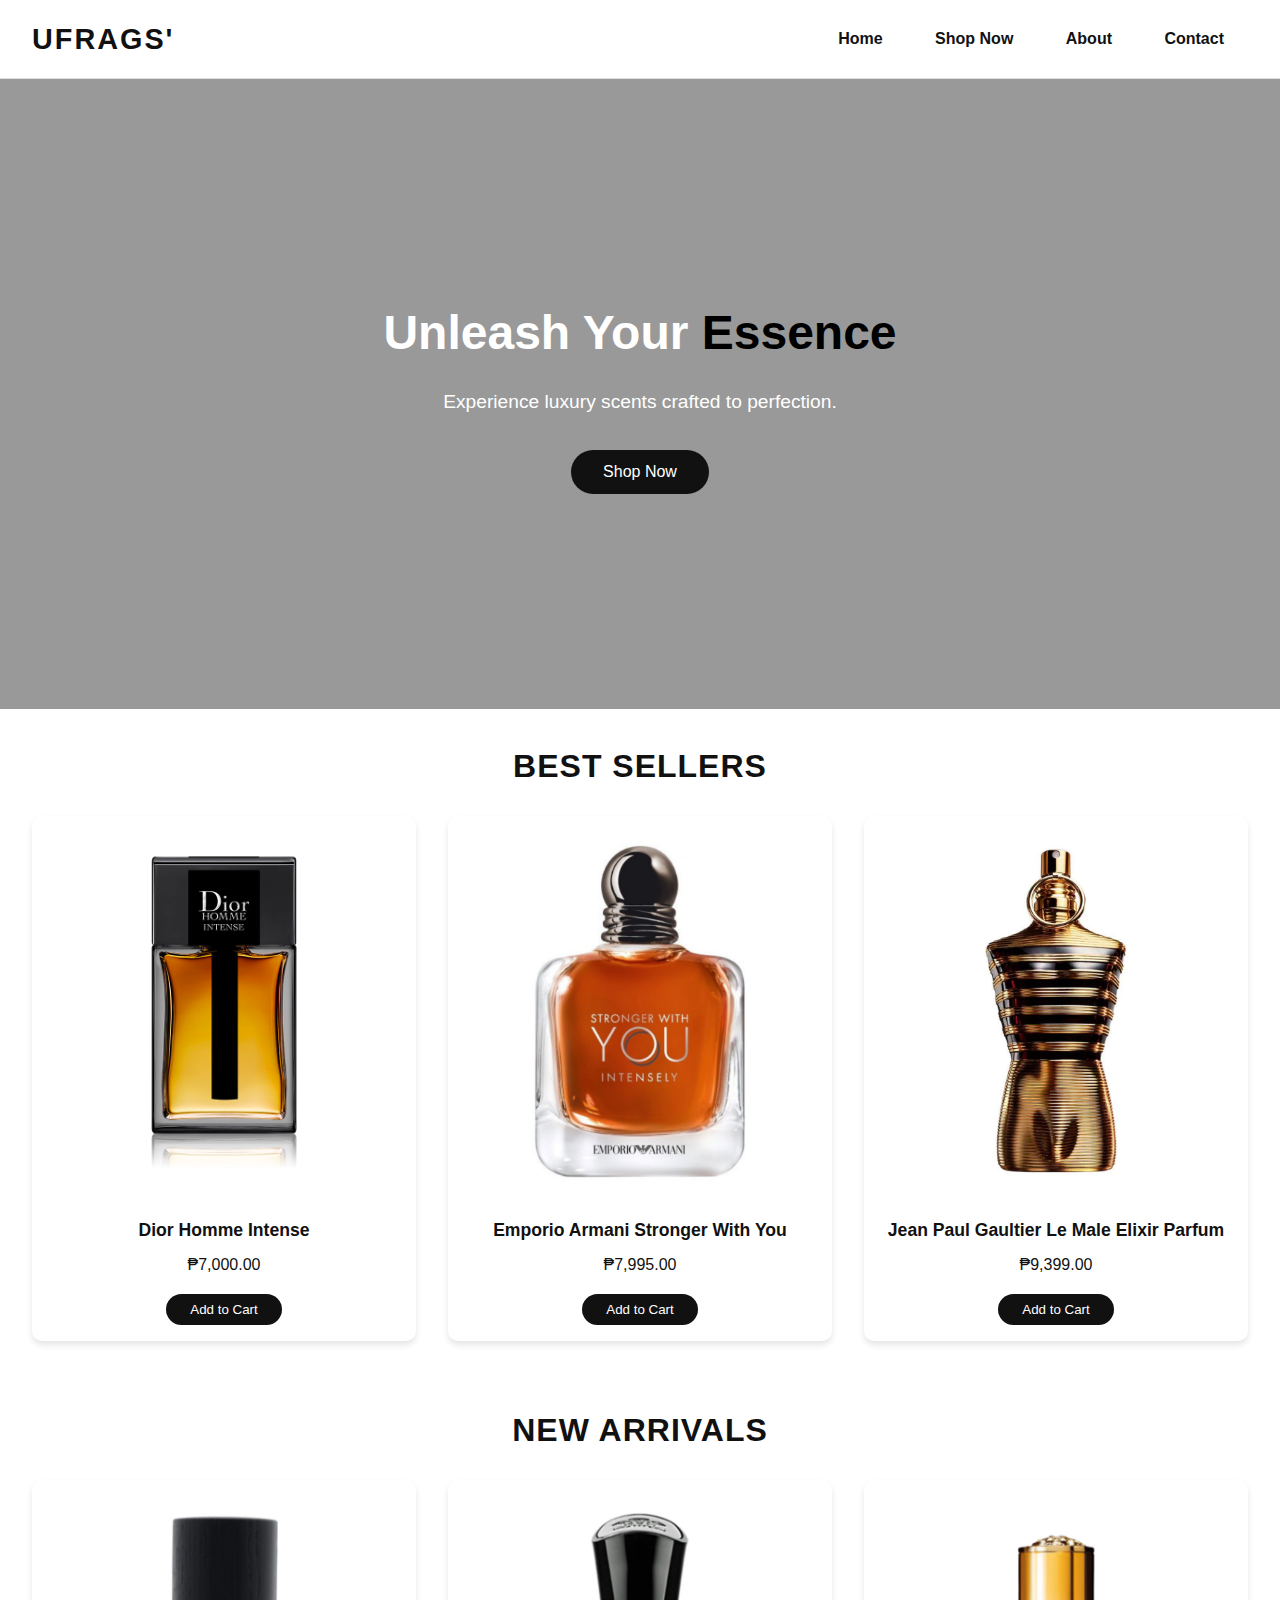
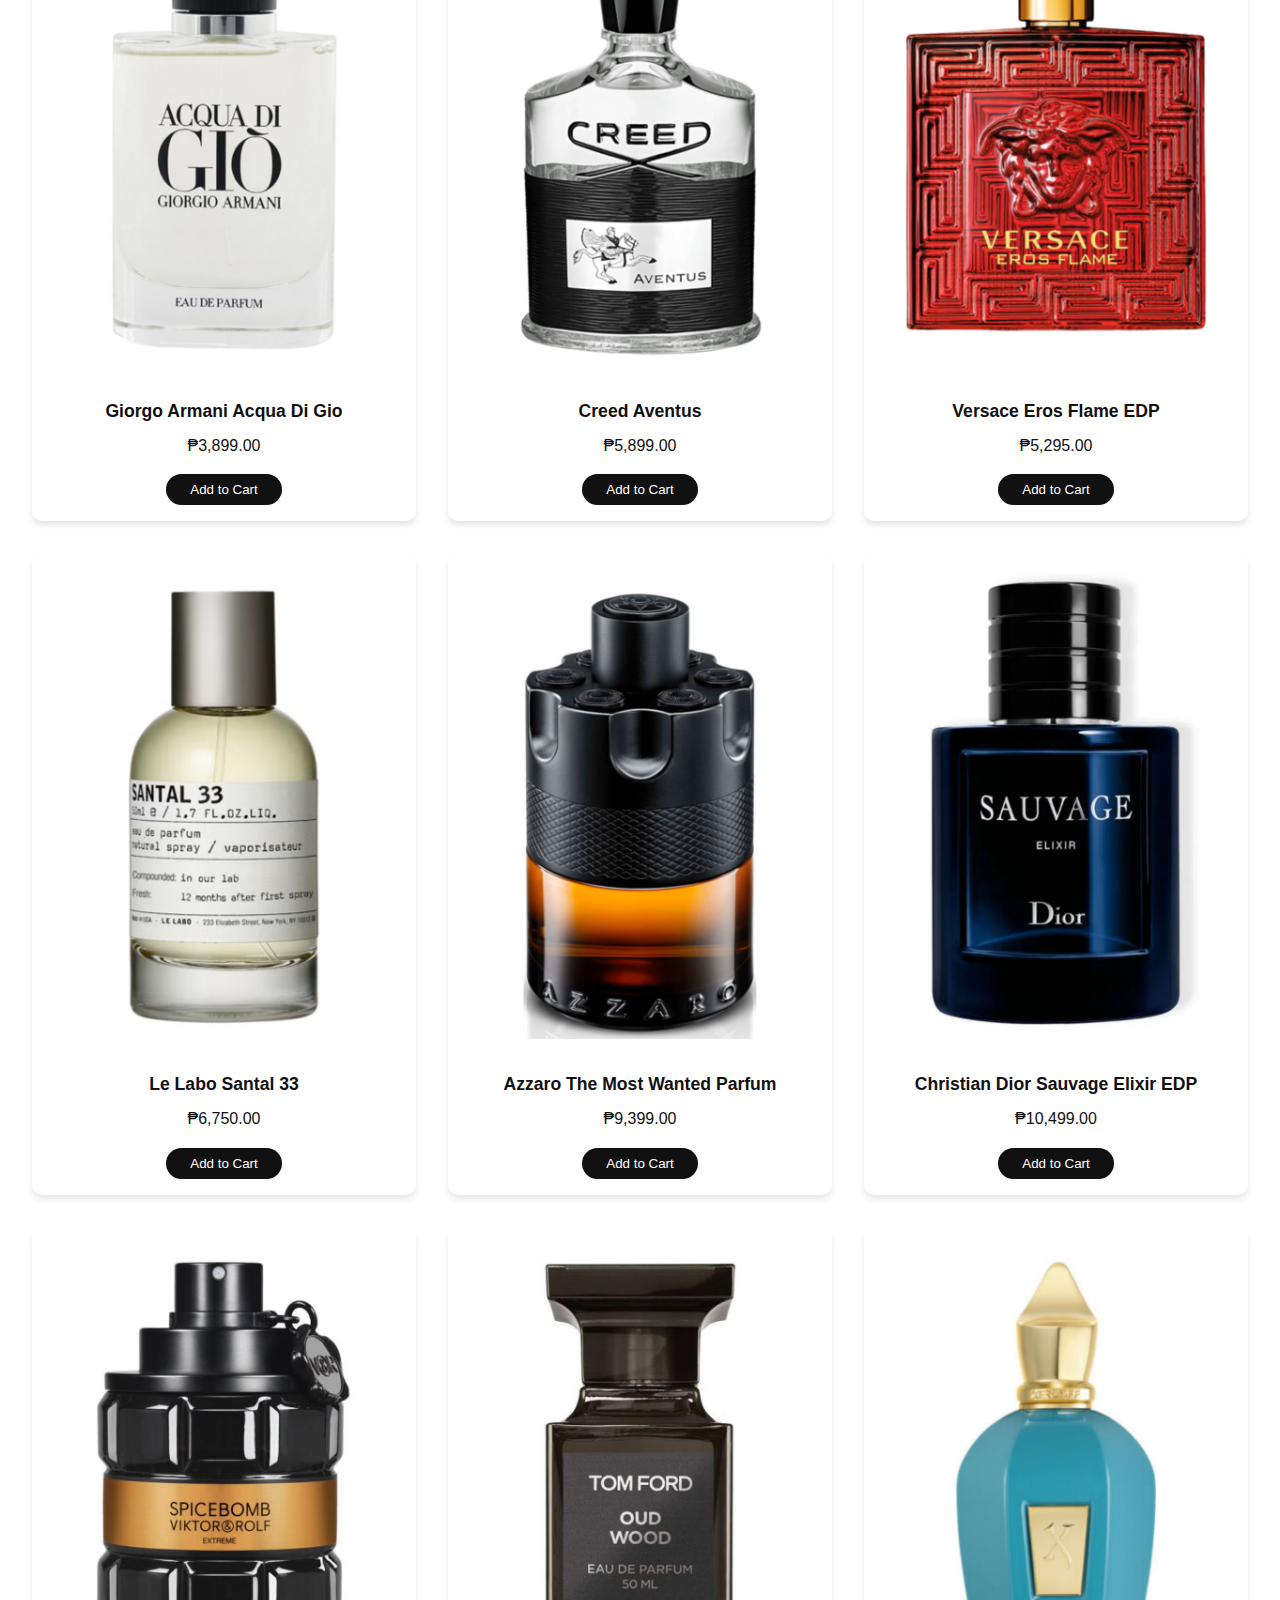
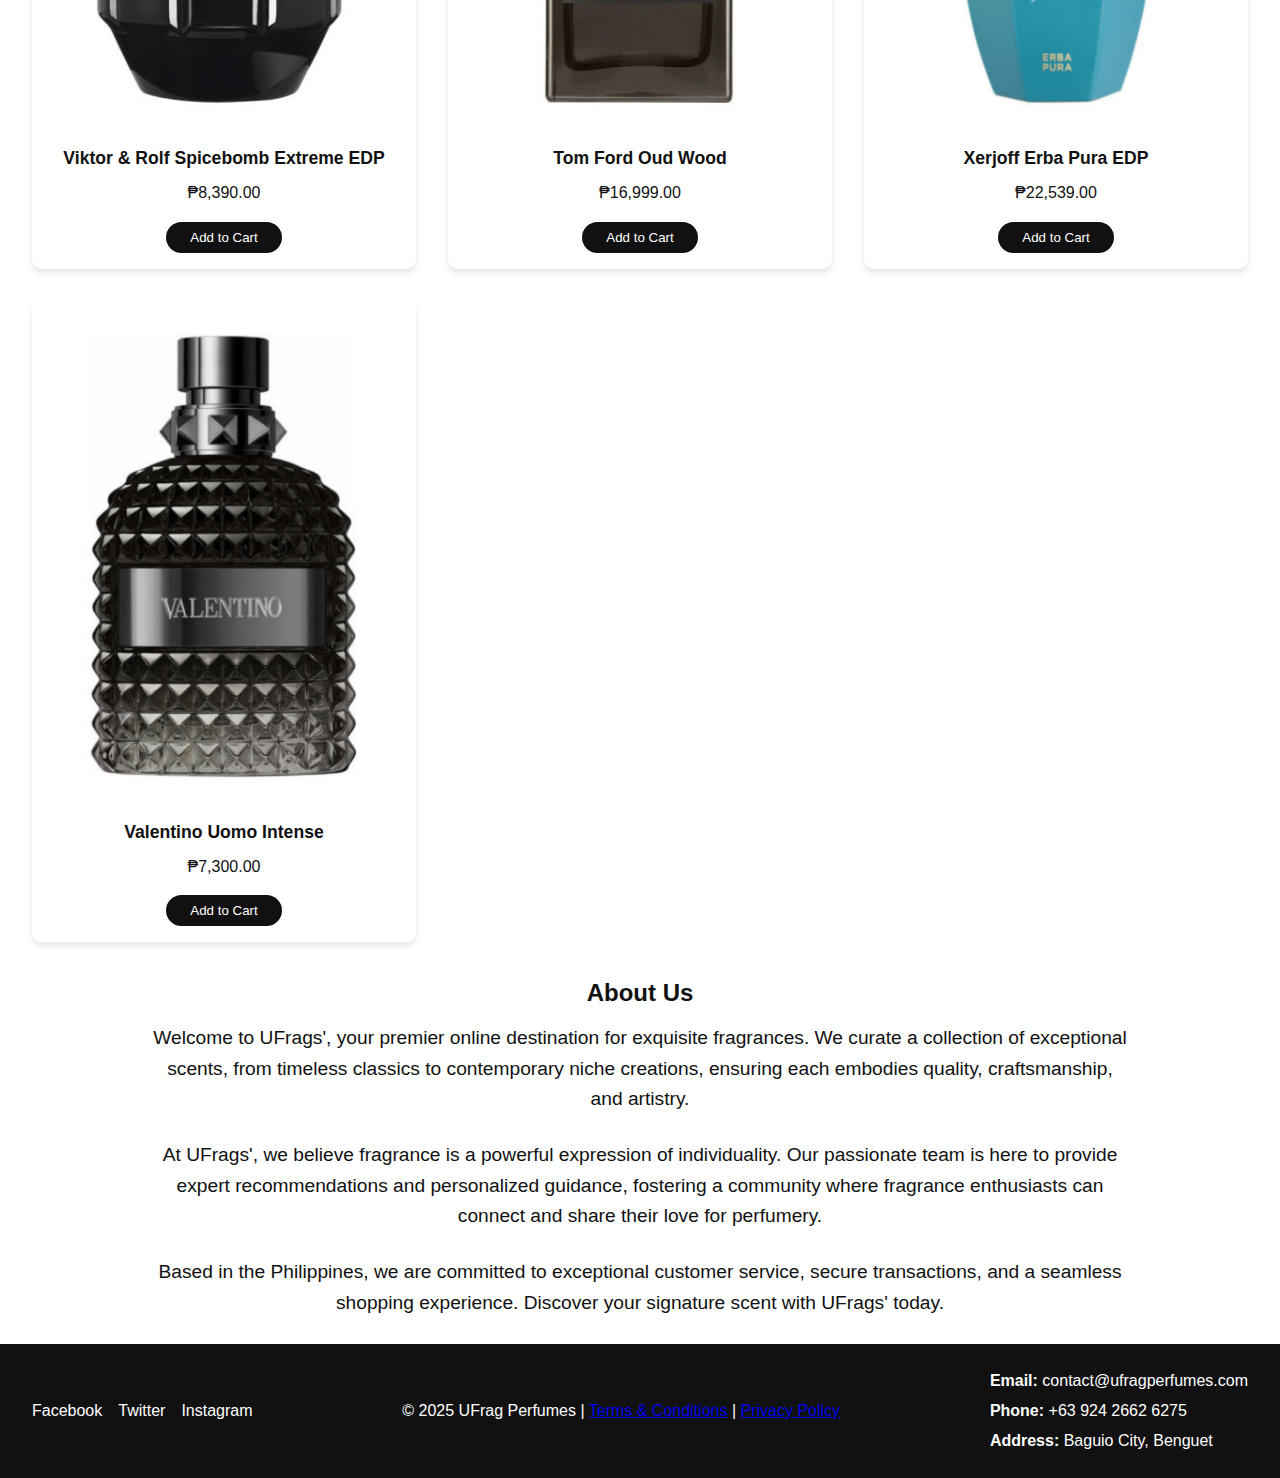
==== index.html @ 7cffb6a0 "our first commit" ====
<!DOCTYPE html>
<html lang="en">

<head>
    <meta charset="UTF-8">
    <meta name="viewport" content="width=device-width, initial-scale=1.0">
    <title>UFrag Perfumes</title>
    <link rel="stylesheet" href="stylesheet.css">
</head>

<body>
    <header>
        <div class="logo">UFrags'</div>
        <nav>
            <div class="topnav">
                <a href="#home">Home</a>
                <a href="#shop">Shop Now</a>
                <a href="#about">About</a>
                <a href="#contact">Contact</a>
            </div>
        </nav>
    </header>

    <section id="home" class="banner">
        <h1>Unleash Your <span style="color: black;">Essence</span></h1>
        <p>Experience luxury scents crafted to perfection.</p>
        <button onclick="location.href='#shop'">Shop Now</button>
    </section>

    <section id="shop" class="featured-products">
        <h2>BEST SELLERS</h2>
        <div class="product-grid">
            <div class="product">
                <img src="diorhi.png" alt="Perfume 1">
                <h3>Dior Homme Intense</h3>
                <p>₱7,000.00</p>
                <button>Add to Cart</button>
            </div>
            <div class="product">
                <img src="swyi.jpg" alt="Perfume 2">
                <h3>Emporio Armani Stronger With You</h3>
                <p>₱7,995.00</p>
                <button>Add to Cart</button>
            </div>
            <div class="product">
                <img src="jpg.png" alt="Perfume 3">
                <h3>Jean Paul Gaultier Le Male Elixir Parfum</h3>
                <p>₱9,399.00</p>
                <button>Add to Cart</button>
            </div>
        </div>
    </section>

    <section id="shop" class="featured-products">
        <h2>NEW ARRIVALS</h2>
        <div class="product-grid">
            <div class="product">
                <img src="adg.png" alt="Perfume 4">
                <h3>Giorgo Armani Acqua Di Gio</h3>
                <p>₱3,899.00</p>
                <button>Add to Cart</button>
            </div>
            <div class="product">
                <img src="aven.png" alt="Perfume 5">
                <h3>Creed Aventus</h3>
                <p>₱5,899.00</p>
                <button>Add to Cart</button>
            </div>
            <div class="product">
                <img src="eflame.png" alt="Perfume 6">
                <h3>Versace Eros Flame EDP</h3>
                <p>₱5,295.00</p>
                <button>Add to Cart</button>
            </div>
            <div class="product">
                <img src="santal.png" alt="Perfume 7">
                <h3>Le Labo Santal 33</h3>
                <p>₱6,750.00</p>
                <button>Add to Cart</button>
            </div>
            <div class="product">
                <img src="tmw.png" alt="Perfume 8">
                <h3>Azzaro The Most Wanted Parfum</h3>
                <p>₱9,399.00</p>
                <button>Add to Cart</button>
            </div>
            <div class="product">
                <img src="sauvage.png" alt="Perfume 9">
                <h3>Christian Dior Sauvage Elixir EDP</h3>
                <p>₱10,499.00</p>
                <button>Add to Cart</button>
            </div>
            <div class="product">
                <img src="spice.png" alt="Perfume 10">
                <h3>Viktor & Rolf Spicebomb Extreme EDP</h3>
                <p>₱8,390.00</p>
                <button>Add to Cart</button>
            </div>
            <div class="product">
                <img src="tfoud.png" alt="Perfume 11">
                <h3>Tom Ford Oud Wood</h3>
                <p>₱16,999.00</p>
                <button>Add to Cart</button>
            </div>
            <div class="product">
                <img src="xer.png" alt="Perfume 12">
                <h3>Xerjoff Erba Pura EDP</h3>
                <p>₱22,539.00</p>
                <button>Add to Cart</button>
            </div>
            <div class="product">
                <img src="valen.png" alt="Perfume 12">
                <h3>Valentino Uomo Intense</h3>
                <p>₱7,300.00</p>
                <button>Add to Cart</button>
            </div>
        </div>
    </section>

    <section id="about" class="about">
        <h2>About Us</h2>
        <p>Welcome to UFrags', your premier online destination for exquisite fragrances. We curate a collection of exceptional scents, from timeless classics to contemporary niche creations, ensuring each embodies quality, craftsmanship, and artistry.</p>
        
        <p>At UFrags', we believe fragrance is a powerful expression of individuality. Our passionate team is here to provide expert recommendations and personalized guidance, fostering a community where fragrance enthusiasts can connect and share their love for perfumery.</p>
        
        <p>Based in the Philippines, we are committed to exceptional customer service, secure transactions, and a seamless shopping experience. Discover your signature scent with UFrags' today.</p>
    </section>
    <section id="contact" class="contact">
        <footer>
            <div class="footer-container">
                <div class="social-icons">
                    <a href="#">Facebook</a>
                    <a href="#">Twitter</a>
                    <a href="#">Instagram</a>
                </div>
                <div class="footer-text">
                    <p>&copy; 2025 UFrag Perfumes | 
                        <a href="terms.html">Terms & Conditions</a> | 
                        <a href="privacy.html">Privacy Policy</a>
                    </p>
                </div>
                <div class="contact-info">
                    <p><strong>Email:</strong> contact@ufragperfumes.com</p>
                    <p><strong>Phone:</strong> +63 924 2662 6275</p>
                    <p><strong>Address:</strong> Baguio City, Benguet</p>
                </div>
            </div>
        </footer>
    </section>
</body>

</html>
---- stylesheet.css ----
* {
    margin: 0;
    padding: 0;
    box-sizing: border-box;
}

html {
    scroll-behavior: smooth;
  }

body {
    font-family: "Helvetica Neue", Arial, sans-serif;
    color: #111;
    line-height: 1.6;
}

header {
    display: flex;
    justify-content: space-between;
    align-items: center;
    padding: 1rem 2rem;
    background: #fff;
    border-bottom: 1px solid #ddd;
    position: sticky;
    top: 0;
    z-index: 1000;
}

.logo {
    font-size: 1.8rem;
    font-weight: bold;
    letter-spacing: 2px;
    text-transform: uppercase;
}

nav {
    display: flex;
    align-items: center;
}

.topnav a {
    margin: 0 1rem;
    text-decoration: none;
    color: #111;
    font-weight: bold;
    padding: 0.5rem;
}


.topnav input {
    padding: 0.6rem 1rem;
    border: 1px solid #ddd;
    border-radius: 25px;
    outline: none;
    font-size: 0.9rem;
    margin-left: 1rem;
}

.banner {
    display: flex;
    flex-direction: column;
    justify-content: center;
    align-items: center;
    text-align: center;
    height: 70vh;
    color: white;
    padding: 4rem 2rem;
    position: relative;
}

.banner::after {
    content: '';
    position: absolute;
    top: 0;
    left: 0;
    width: 100%;
    height: 100%;
    background: rgba(0, 0, 0, 0.4);
    z-index: 0;
}

.banner h1 {
    font-size: 3rem;
    z-index: 1;
    position: relative;
    margin-bottom: 1rem;
}

.banner p {
    font-size: 1.2rem;
    margin-bottom: 2rem;
    z-index: 1;
    position: relative;
}

.contact p {
    font-size: 1rem;
    z-index: 1;
}

.about p {
    font-size: 1.2rem;
    margin-bottom: 2rem;
    text-align: center;
    margin: 10px 150px 25px;
    z-index: 1;
    position: relative;
}

.about h2 {
    text-align: center;
    z-index: 1;
    position: relative;
}

.banner button {
    padding: 0.8rem 2rem;
    font-size: 1rem;
    background: #111;
    border: none;
    border-radius: 25px;
    color: white;
    cursor: pointer;
    z-index: 1;
    position: relative;
}

.featured-products {
    padding: 2rem;
    text-align: center;
}

.featured-products h2 {
    margin-bottom: 1.5rem;
    font-size: 2rem;
    text-transform: uppercase;
    letter-spacing: 1px;
}

.product-grid {
    display: grid;
    grid-template-columns: repeat(auto-fit, minmax(300px, 1fr));
    gap: 2rem;
}

.product {
    padding: 1rem;
    background: #fff;
    border-radius: 10px;
    box-shadow: 0 4px 6px rgba(0, 0, 0, 0.1);
    text-align: center;
    transition: transform 0.3s ease, box-shadow 0.3s ease;
}

.product:hover {
    transform: translateY(-5px);
    box-shadow: 0 6px 10px rgba(0, 0, 0, 0.15);
}

.product img {
    max-width: 100%;
    border-radius: 10px;
    margin-bottom: 1rem;
}

.product h3 {
    margin: 0.5rem 0;
    font-size: 1.1rem;
}

.product p {
    font-size: 1rem;
    margin-bottom: 1rem;
}

.product button {
    padding: 0.5rem 1.5rem;
    background: #111;
    color: white;
    border: none;
    border-radius: 25px;
    cursor: pointer;
}

footer {
    background: #111;
    color: white;
    padding: 1.5rem 2rem;
}

.footer-container {
    display: flex;
    justify-content: space-between;
    align-items: center;
    flex-wrap: wrap;
}

.footer-container .contact-info {
    display: flex;
    flex-direction: column;
    gap: 0.3rem;
    text-align: left;
}

.footer-container .social-icons {
    display: flex;
    gap: 1rem;
    text-align: right;
}

.footer-container .social-icons a {
    color: white;
    text-decoration: none;
    font-size: 1rem;
}

.footer-container .footer-text {
    text-align: center;
    flex: 1;
}

@media (max-width: 768px) {
    .banner h1 {
        font-size: 2rem;
    }

    .banner p {
        font-size: 1rem;
    }

    .topnav input {
        width: 100%;
        margin-top: 0.5rem;
    }
}
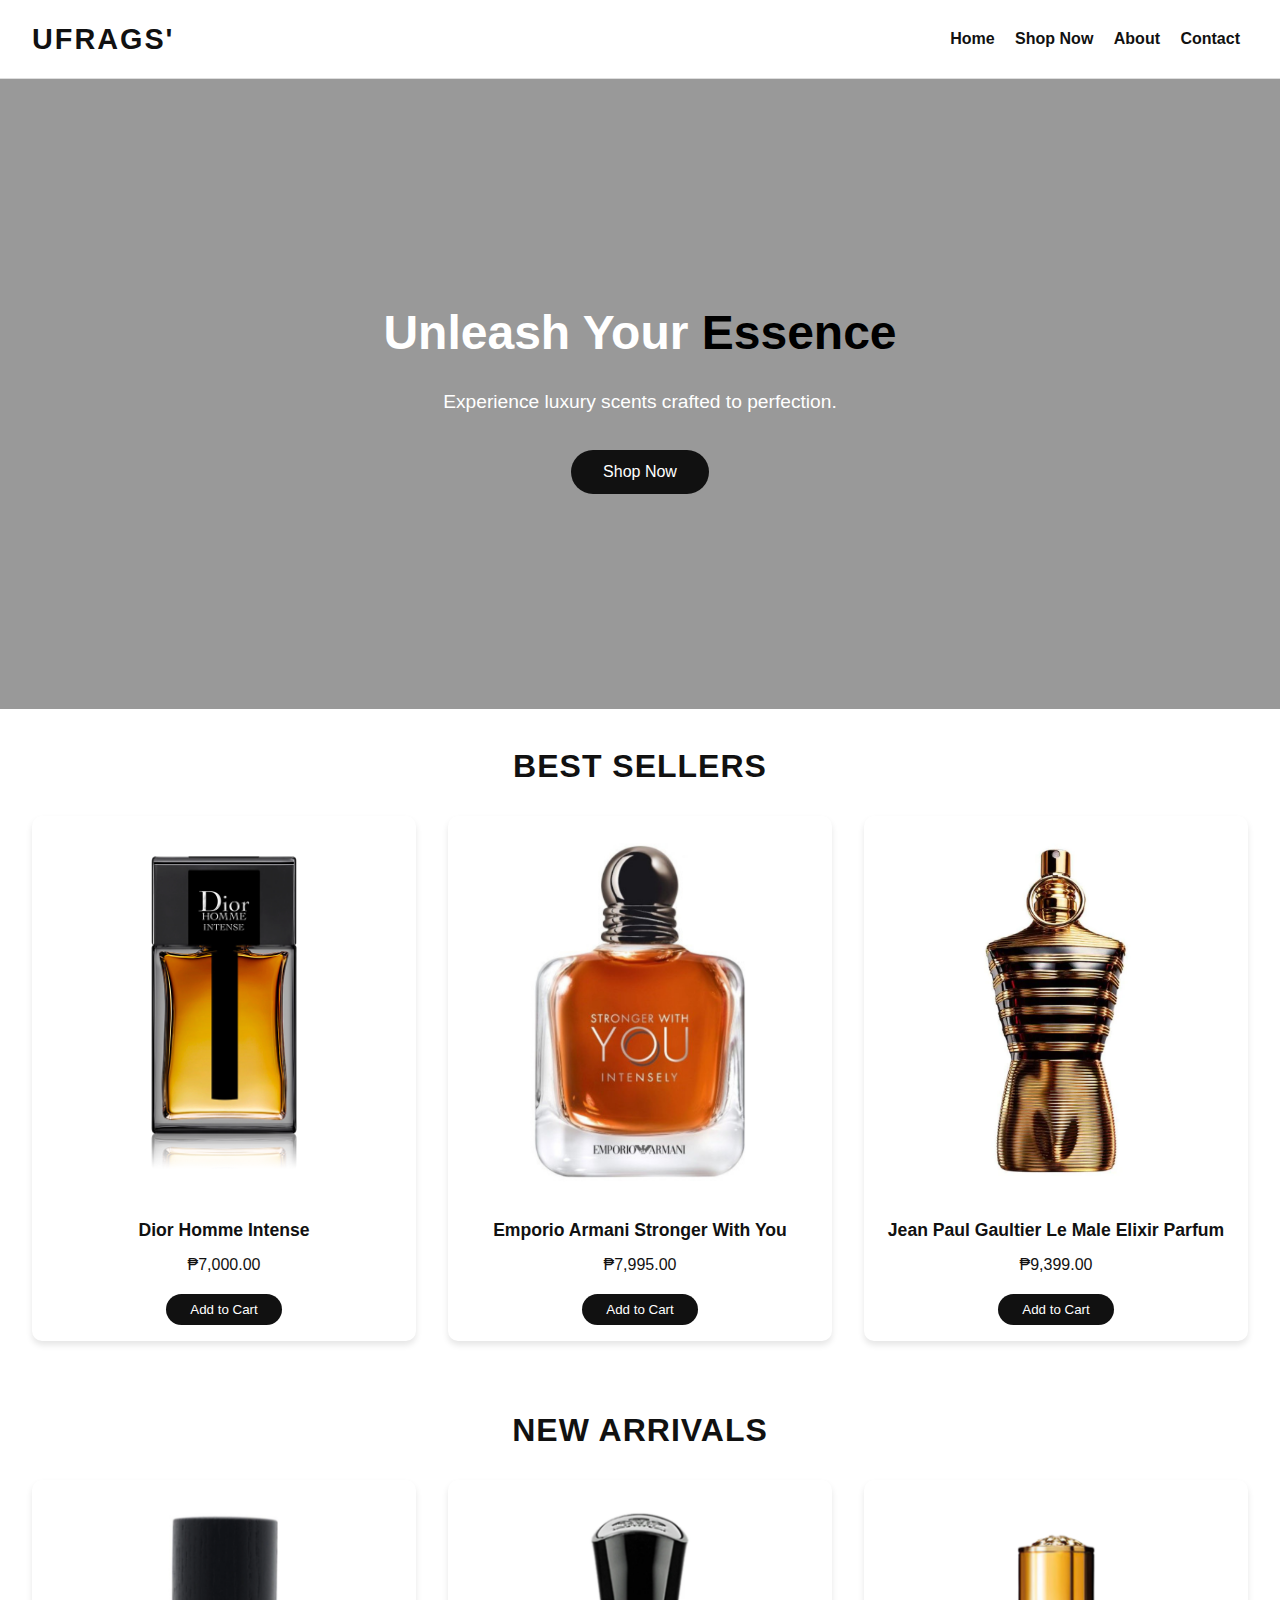
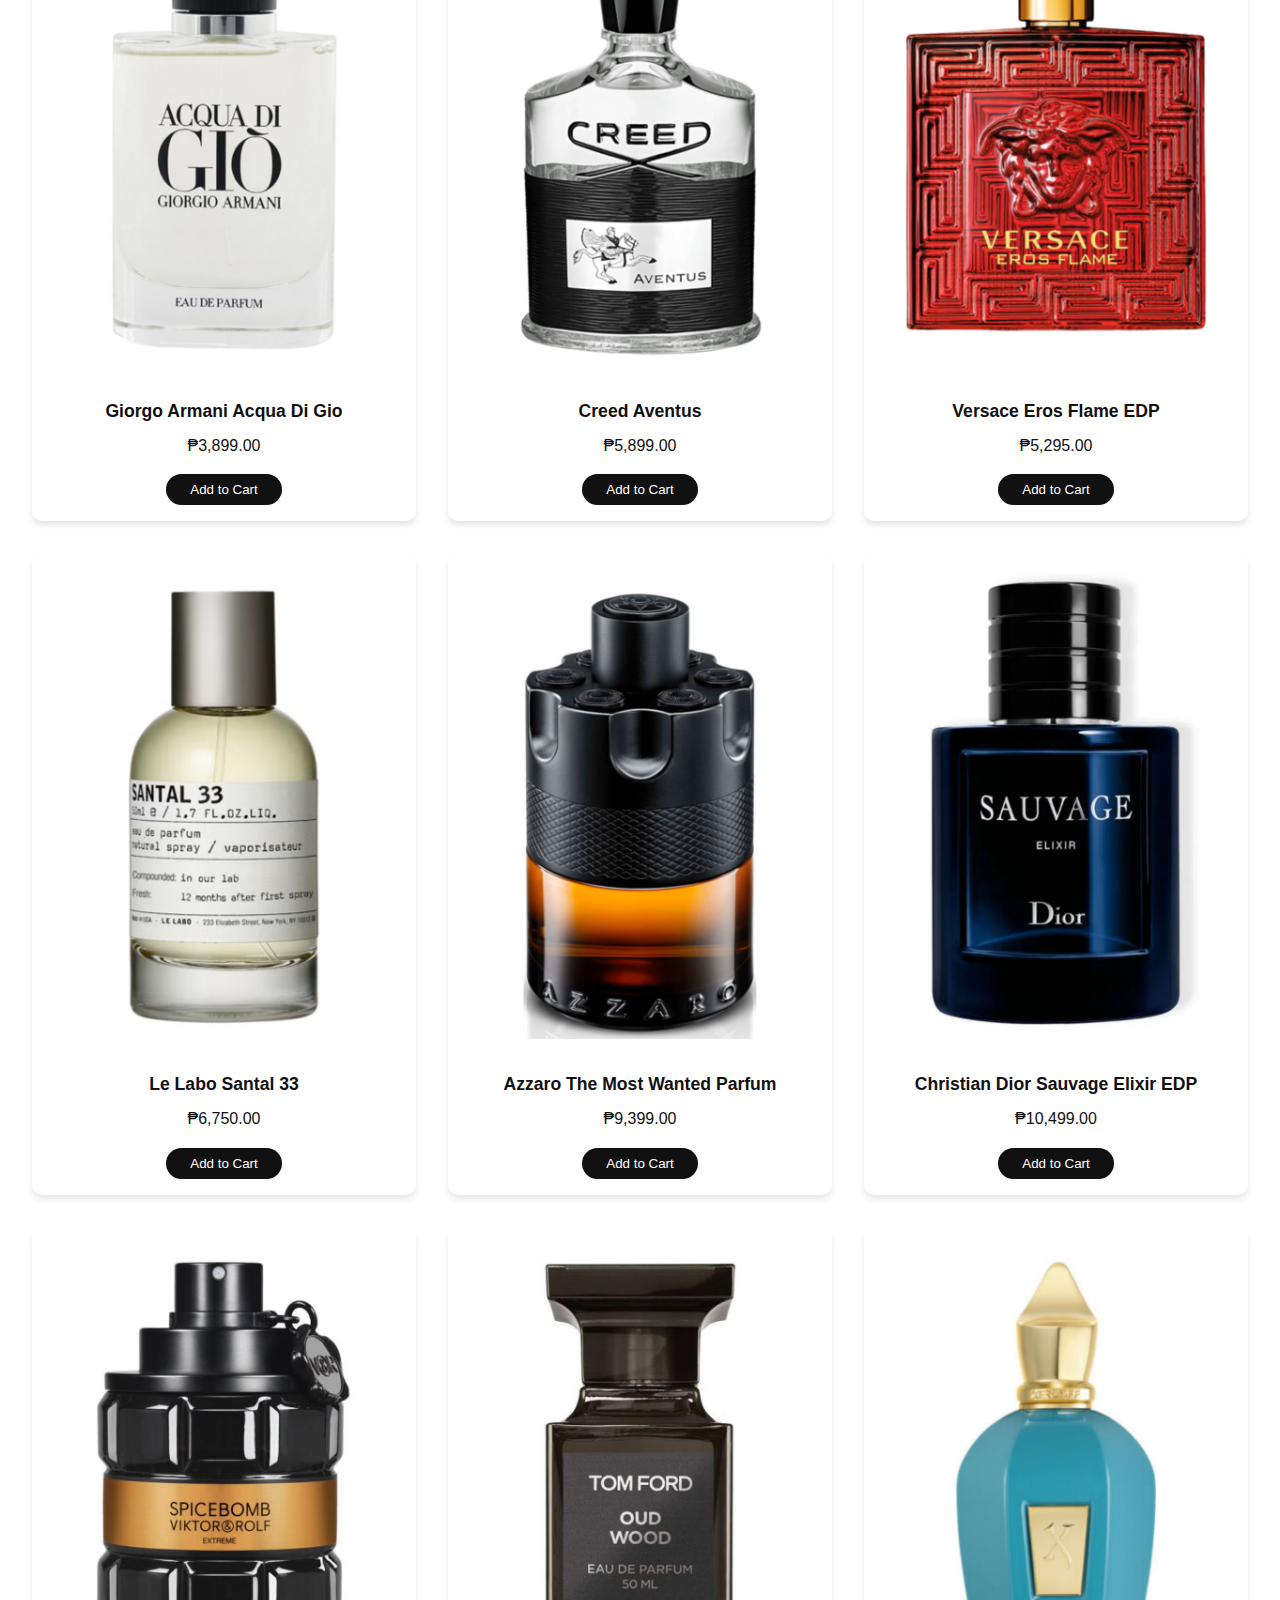
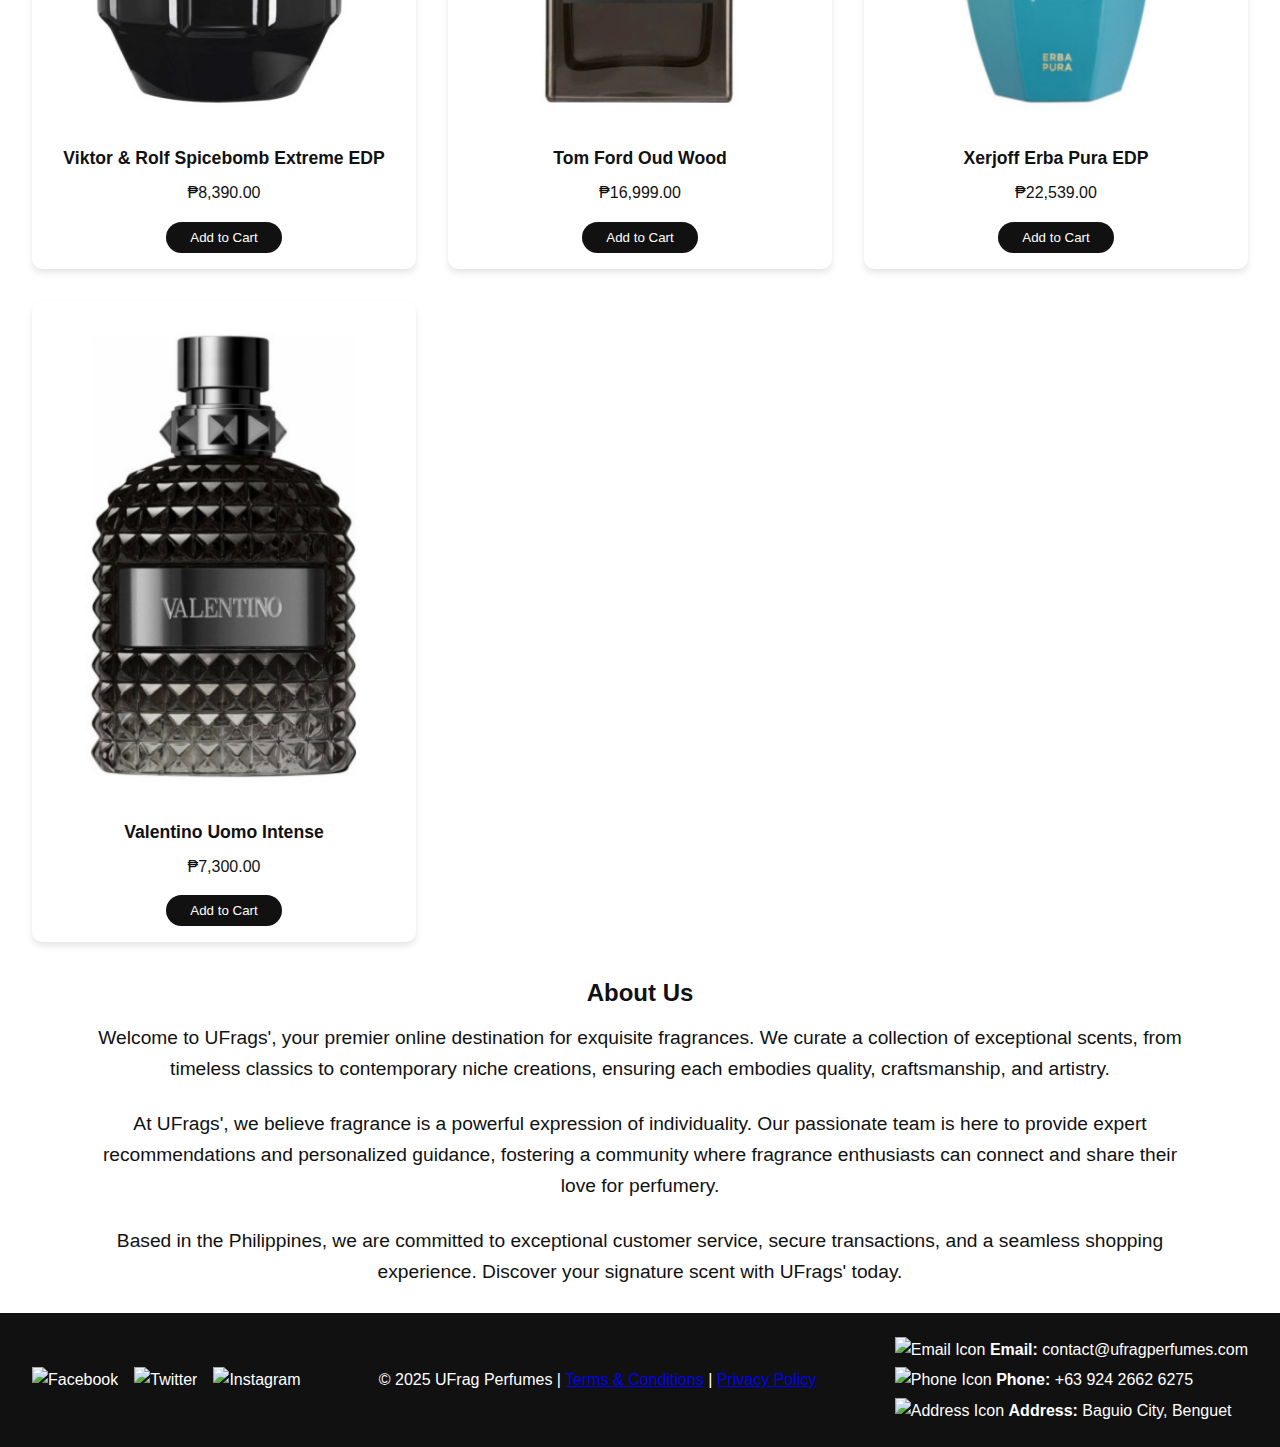
==== commit 6ff30c9c: "our first commit" ====
--- a/index.html
+++ b/index.html
@@ -129,9 +129,15 @@
         <footer>
             <div class="footer-container">
                 <div class="social-icons">
-                    <a href="#">Facebook</a>
-                    <a href="#">Twitter</a>
-                    <a href="#">Instagram</a>
+                    <a href="https://www.facebook.com" target="_blank">
+                        <img src="facebook.svg" alt="Facebook" width="24">
+                    </a>
+                    <a href="https://www.twitter.com" target="_blank">
+                        <img src="twitter-x.svg" alt="Twitter" width="24">
+                    </a>
+                    <a href="https://www.instagram.com" target="_blank">
+                        <img src="instagram.svg" alt="Instagram" width="24">
+                    </a>
                 </div>
                 <div class="footer-text">
                     <p>&copy; 2025 UFrag Perfumes | 
@@ -140,9 +146,18 @@
                     </p>
                 </div>
                 <div class="contact-info">
-                    <p><strong>Email:</strong> contact@ufragperfumes.com</p>
-                    <p><strong>Phone:</strong> +63 924 2662 6275</p>
-                    <p><strong>Address:</strong> Baguio City, Benguet</p>
+                    <p>
+                        <img src="mail.svg" alt="Email Icon" width="16">
+                        <strong>Email:</strong> contact@ufragperfumes.com
+                    </p>
+                    <p>
+                        <img src="phone.svg" alt="Phone Icon" width="16">
+                        <strong>Phone:</strong> +63 924 2662 6275
+                    </p>
+                    <p>
+                        <img src="address.svg" alt="Address Icon" width="16">
+                        <strong>Address:</strong> Baguio City, Benguet
+                    </p>
                 </div>
             </div>
         </footer>
--- a/stylesheet.css
+++ b/stylesheet.css
@@ -39,7 +39,6 @@
 }
 
 .topnav a {
-    margin: 0 1rem;
     text-decoration: none;
     color: #111;
     font-weight: bold;
@@ -102,7 +101,7 @@
     font-size: 1.2rem;
     margin-bottom: 2rem;
     text-align: center;
-    margin: 10px 150px 25px;
+    margin: 10px 90px 25px;
     z-index: 1;
     position: relative;
 }
